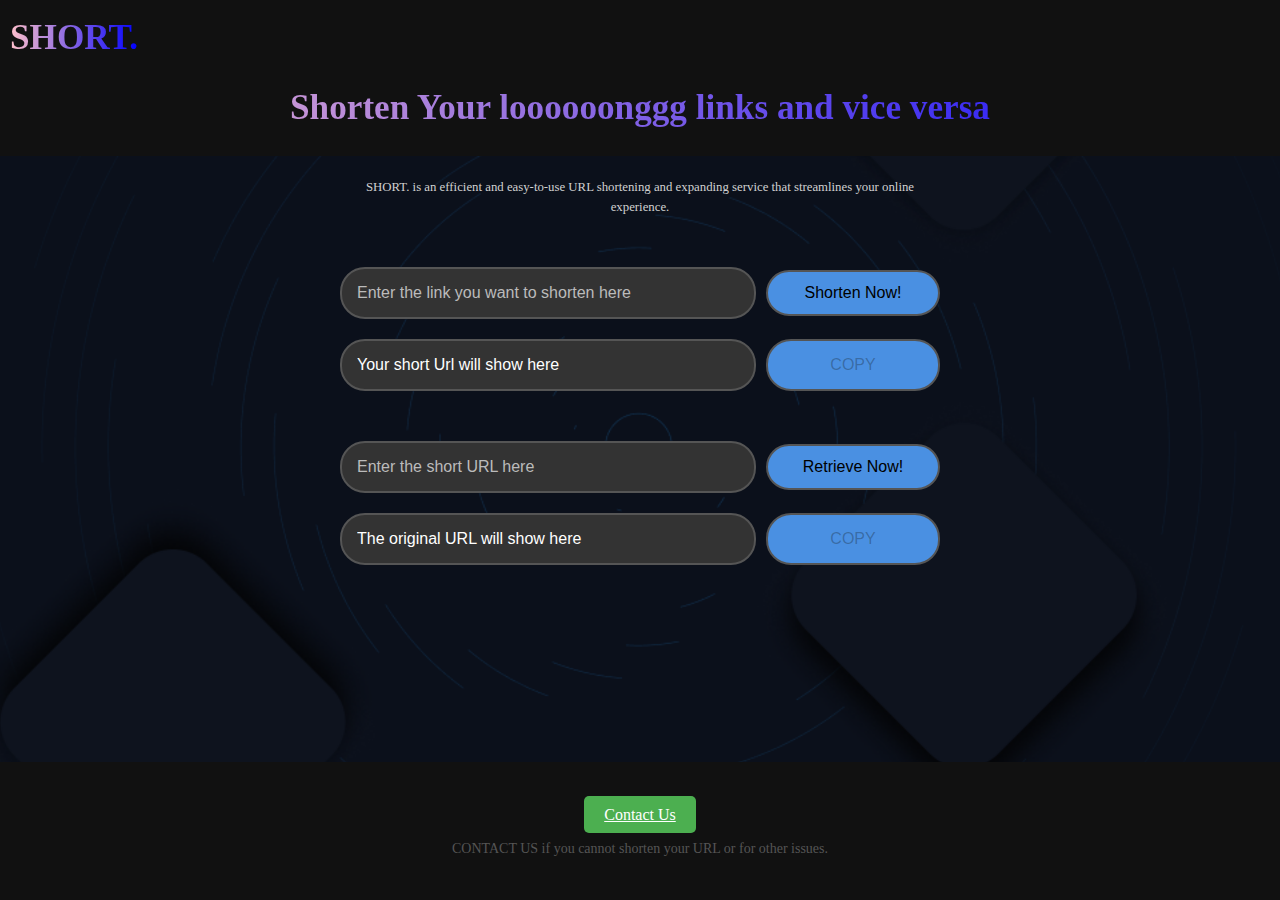
==== src/Frontend/index.html @ 80aa863c "Frontend implemented and tested" ====
<!DOCTYPE html>
<html lang="en">
<head>
  <meta charset="UTF-8">
  <meta name="viewport" content="width=device-width, initial-scale=1.0">
  <title>SHORT. - URL Shortener</title>
  <link rel="stylesheet" href="./css/style.css">
</head>
<body>
  <header class="header">
    <h1 class="subtitle">SHORT.</h1>
    <p class="headline">Shorten Your loooooonggg links and vice versa</p>
  </header>

  <main class="main-content">
    <div class="centered-input">
      <p class="service-description">
        SHORT. is an efficient and easy-to-use URL shortening and expanding service that streamlines your online experience.
      </p>

      <!-- Shorten URL Section -->
      <div class="input-section">
        <input type="text" id="urlInput" class="input-field" placeholder="Enter the link you want to shorten here">
        <button id="shortenBtn" class="action-btn">Shorten Now!</button>
      </div>

      <div class="result-section" id="resultSection">
        <input type="text" id="shortenedLink" class="input-field" value="Your short Url will show here" readonly>
        <button id="copyBtn" class="action-btn copy-btn" disabled>COPY</button>
      </div>

      <!-- Retrieve URL Section -->
      <div class="input-section">
        <input type="text" id="retrieveInput" class="input-field" placeholder="Enter the short URL here">
        <button id="retrieveBtn" class="action-btn">Retrieve Now!</button>
      </div>

      <div class="result-section" id="retrieveResultSection">
        <input type="text" id="originalLink" class="input-field" value="The original URL will show here" readonly>
        <button id="copyRetrieveBtn" class="action-btn copy-btn" disabled>COPY</button>
      </div>
    </div>
  </main>

  <!-- Footer Section -->
  <footer class="footer">
    <div class="contact-section">
      <a href="contact.html" id="contactBtn" class="contact-btn">Contact Us</a>
      <p class="footer-text">CONTACT US if you cannot shorten your URL or for other issues.</p>
    </div>
  </footer>

  <script src="js/app.js"></script>
</body>
</html>
---- src/Frontend/css/style.css ----
/* Global Reset for consistent styling */
* {
    margin: 0;
    padding: 0;
    box-sizing: border-box;
  }

  body {
    background-image: url('../assets/Screenshot 2024-11-20 014424.png'); /* Adjusted path */
    background-size: cover;
    background-position: center;
    background-repeat: no-repeat;
    color: #d1d1d1;
    line-height: 1.6;
    height: 100vh;
    display: flex;
    flex-direction: column;
  }

  /* Header Styles */
  .header {
    position: fixed;
    top: 0;
    left: 0;
    width: 100%;
    padding: 20px 0;
    background-color: #111;
    z-index: 1000;
  }

  .subtitle {
    position: absolute;
    top: 10px;
    left: 10px;
    font-size: 2.2em;
    background: linear-gradient(to right, pink, blue);
    -webkit-background-clip: text;
    background-clip: text;
    -webkit-text-fill-color: transparent;
    color: transparent;
  }

  .headline {
    font-size: 2.2em;
    text-align: center;
    font-weight: bold;
    background: linear-gradient(to right, pink, blue);
    -webkit-background-clip: text;
    background-clip: text;
    -webkit-text-fill-color: transparent;
    color: transparent;
    margin-top: 60px;
  }

  /* Main Content Styles */
  .main-content {
    flex: 1;
    display: flex;
    flex-direction: column;
    justify-content: center;
    align-items: center;
    padding: 20px;
  }

  .centered-input {
    width: 100%;
    max-width: 600px;
    text-align: center;
  }

  .service-description {
    font-size: 0.8em;
    color: #d1d1d1;
    margin-bottom: 30px;
    margin-top: 0;
  }

  .input-section {
    display: flex;
    align-items: center;
    justify-content: center;
    gap: 10px;
    margin-bottom: 20px; /* Add space between input sections */
    margin-top: 50px;
  }

  .input-field {
    flex-grow: 1;
    padding: 15px;
    font-size: 16px;
    color: #fff;
    background-color: #333;
    border: 2px solid #555;
    border-radius: 25px;
    outline: none;
  }

  .input-field::placeholder {
    color: #bbb;
  }

  .action-btn {
    padding: 12px 25px;
    font-size: 16px;
    width: 20%;
    box-sizing: content-box;
    background-color: #4a90e2;
    border: 2px solid #555;
    border-radius: 25px;
    cursor: pointer;
    transition: background-color 0.3s ease;
  }

  .action-btn:hover {
    background-color: #357ab7;
  }

  .action-btn:focus, .action-btn:active {
    background-color: #4a90e2;
    outline: none;
  }

  .result-section {
    margin-top: 20px;
    display: flex;
    justify-content: center;
    gap: 10px;
    margin-bottom: 20px ;
  }

  #shortenedLink {
    flex-grow: 1;
    padding: 15px;
    font-size: 16px;
    color: #fff;
    background-color: #333;
    border: 2px solid #555;
    border-radius: 25px;
    outline: none;
  }

  .copy-btn {
    padding: 12px 25px;
    font-size: 16px;
    width: 20%;
    box-sizing: content-box;
    background-color: #4a90e2;
    border: 2px solid #555;
    border-radius: 25px;
    cursor: pointer;
    transition: background-color 0.3s ease;
  }

  .copy-btn:hover {
    background-color: #357ab7;
  }

  .copy-btn:focus, .copy-btn:active {
    background-color: #4a90e2;
    outline: none;
  }

  /* Footer Styles */
  .footer {
    text-align: center;
    padding: 20px;
    background-color: #111;
  }

  .contact-section {
    margin: 20px 0;
    text-align: center;
  }

  .contact-btn {
    background-color: #4CAF50;
    color: white;
    border: none;
    padding: 10px 20px;
    font-size: 16px;
    cursor: pointer;
    border-radius: 5px;
  }

  .contact-btn:hover {
    background-color: #45a049;
  }

  .footer-text {
    margin-top: 10px;
    font-size: 14px;
    color: #555;
  }

  /* Responsive Design for Mobile */
  @media (max-width: 768px) {
    .subtitle {
        font-size: 2em;
    }

    .headline {
        font-size: 1.5em;
    }

    .input-section {
        flex-direction: column;
    }

    .input-field {
        width: 100%;
    }

    .action-btn {
        width: 100%;
    }

    .result-section input {
        width: 100%;
    }

    .copy-btn {
        width: 100%;
    }
  }
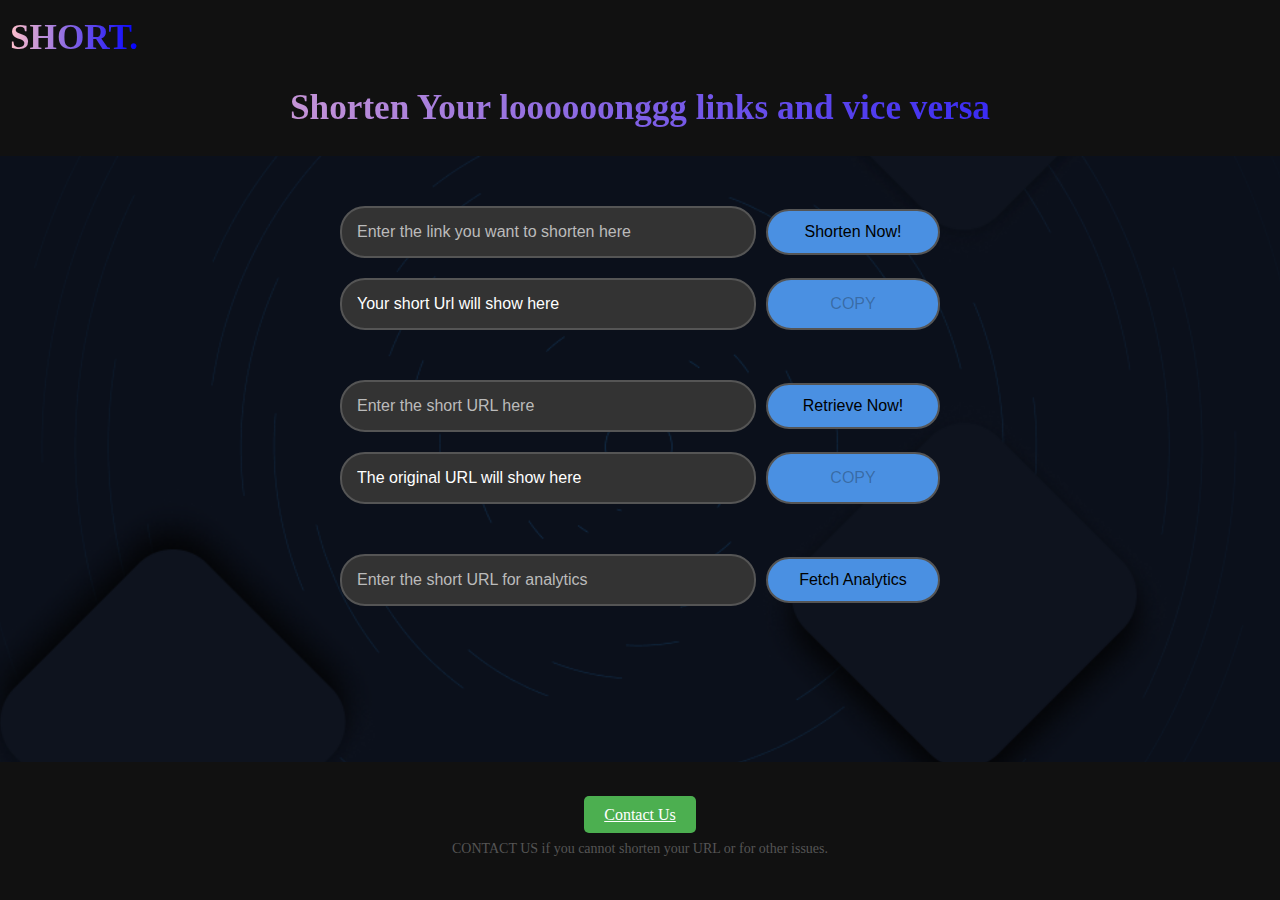
==== commit 4a345e34: "update to have analyics buttons for shortened url" ====
--- a/src/Frontend/index.html
+++ b/src/Frontend/index.html
@@ -39,6 +39,15 @@
         <input type="text" id="originalLink" class="input-field" value="The original URL will show here" readonly>
         <button id="copyRetrieveBtn" class="action-btn copy-btn" disabled>COPY</button>
       </div>
+      <!-- URL Analytics Section -->
+        <div class="input-section">
+            <input type="text" id="analyticsInput" class="input-field" placeholder="Enter the short URL for analytics">
+            <button id="analyticsBtn" class="action-btn">Fetch Analytics</button>
+        </div>
+
+        <div class="result-section" id="analyticsContainer">
+            <!-- Analytics results will be displayed here -->
+        </div>
     </div>
   </main>
 
--- a/src/Frontend/css/style.css
+++ b/src/Frontend/css/style.css
@@ -222,3 +222,11 @@
         width: 100%;
     }
   }
+    .analytics-box {
+        background-color: rgba(255, 255, 255, 0.1); /* Transparent background */
+        color: white; /* White text */
+        border: 1px solid #ccc;
+        padding: 10px;
+        margin: 5px 0;
+        border-radius: 5px;
+    }
